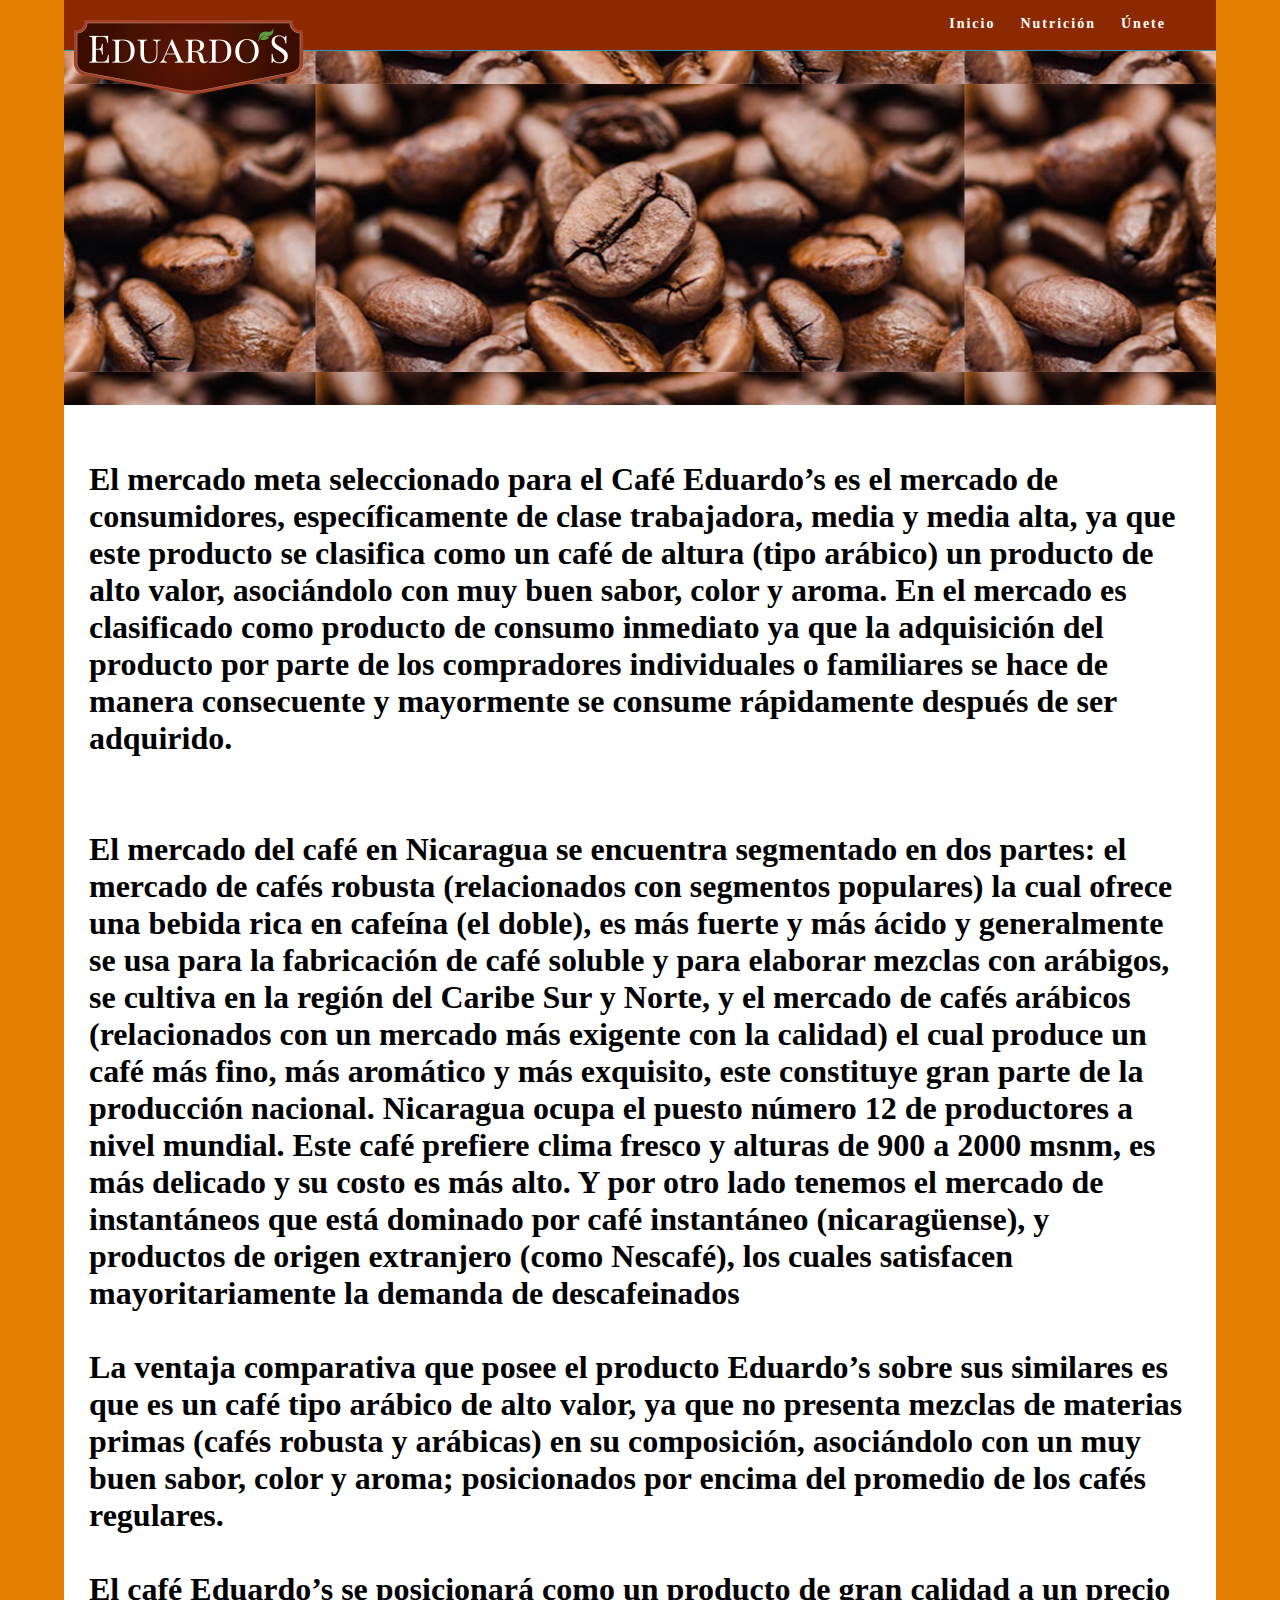
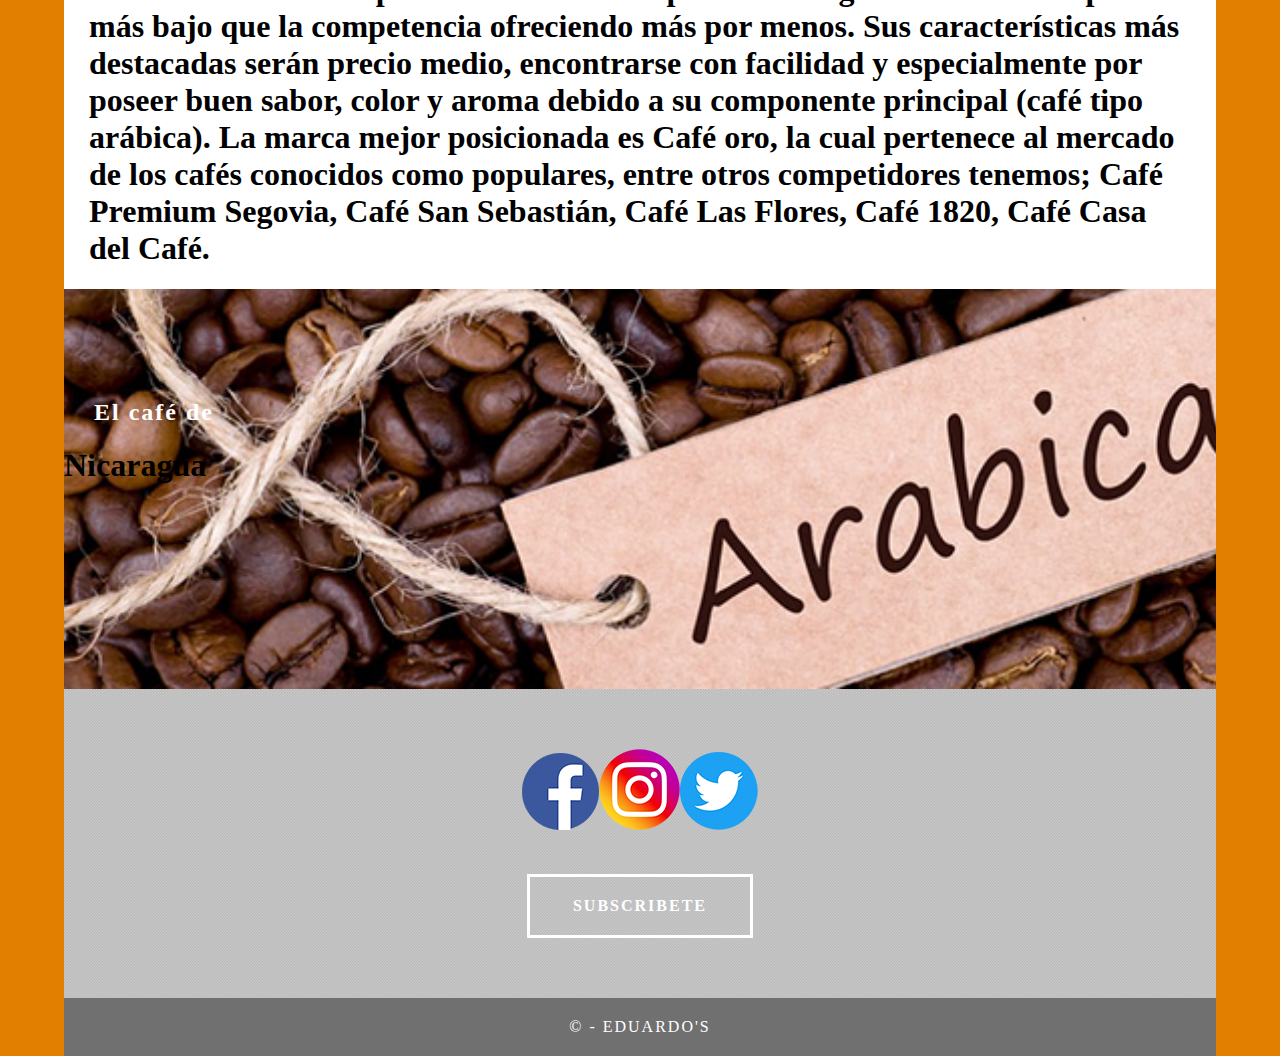
==== conocenos.html @ 237edc64 "Proyecto_Final" ====
<!doctype html>
<html lang="en-US">
<head>
<meta charset="utf-8">
<meta http-equiv="X-UA-Compatible" content="IE=edge">
<meta name="viewport" content="width=device-width, initial-scale=1">
<title>Conocenos</title>
<link href="css/conocenos.css" rel="stylesheet">
<!--The following script tag downloads a font from the Adobe Edge Web Fonts server for use within the web page. We recommend that you do not modify it.-->
<script>var __adobewebfontsappname__="dreamweaver"</script>
<script src="http://use.edgefonts.net/source-sans-pro:n2:default.js" type="text/javascript"></script>
<!-- HTML5 shim and Respond.js for IE8 support of HTML5 elements and media queries -->
<!-- WARNING: Respond.js doesn't work if you view the page via file:// -->
<!--[if lt IE 9]>
      <script src="https://oss.maxcdn.com/html5shiv/3.7.2/html5shiv.min.js"></script>
      <script src="https://oss.maxcdn.com/respond/1.4.2/respond.min.js"></script>
    <![endif]-->
</head>
<body>
<!-- Main Container -->
<div class="container"> 
  <!-- Navigation -->
  <header> <a href="">
    <img src="images/Eduardo's_Conocenos-assets/Logo_Eduardos.png" alt="logoeduardo" class="logoeduardo">
    </a>
    <nav>
      <ul>
        <li><a href="index.html">Inicio</a></li>
        <li><a href="nutricion.html">Nutrición</a></li>
        <li> <a href="unete.html">Únete</a></li>
      </ul>
    </nav>
  </header>
  <!-- Hero Section -->
  <section class="hero" id="hero">
	<br>
	  <br>
	  <br>
  </section>
  <!-- About Section -->
  <section class="about" id="about">
    <h2 class="hidden">About</h2>
    <h1>El mercado meta seleccionado para el Café Eduardo’s es el mercado de consumidores, específicamente de clase trabajadora, media y media alta, ya que este producto se clasifica como un café de altura (tipo arábico) un producto de alto valor, asociándolo con muy buen sabor, color y aroma. En el mercado es clasificado como producto de consumo inmediato ya que la adquisición del producto por parte de los compradores individuales o familiares se hace de manera consecuente y mayormente se consume rápidamente después de ser adquirido.
	  <br>
	  <br>
	  <br>
	  El mercado del café en Nicaragua se encuentra segmentado en dos partes: el mercado de cafés robusta (relacionados con segmentos populares) la cual ofrece una bebida rica en cafeína (el doble), es más fuerte y más ácido y generalmente se usa para la fabricación de café soluble y para elaborar mezclas con arábigos, se cultiva en la región del Caribe Sur y Norte, y el mercado de cafés arábicos (relacionados con un mercado más exigente con la calidad) el cual produce un café más fino, más aromático y más exquisito, este constituye gran parte de la producción nacional. Nicaragua ocupa el puesto número 12 de productores a nivel mundial. Este café prefiere clima fresco y alturas de 900 a 2000 msnm, es más delicado y su costo es más alto. Y por otro lado tenemos el mercado de instantáneos que está dominado por café instantáneo (nicaragüense), y productos de origen extranjero (como Nescafé), los cuales satisfacen mayoritariamente la demanda de descafeinados
	  <br>
	  <br>
	  La ventaja comparativa que posee el producto Eduardo’s sobre sus similares es que es un café tipo arábico de alto valor, ya que no presenta mezclas de materias primas (cafés robusta y arábicas) en su composición, asociándolo con un muy buen sabor, color y aroma; posicionados por encima del promedio de los cafés regulares.<br>
	  <br>
	  El café Eduardo’s se posicionará como un producto de gran calidad a un precio más bajo que la competencia ofreciendo más por menos. Sus características más destacadas serán precio medio, encontrarse con facilidad y especialmente por poseer buen sabor, color y aroma debido a su componente principal (café tipo arábica).

La marca mejor posicionada es Café oro, la cual pertenece al mercado de los cafés conocidos como populares, entre otros competidores tenemos; Café Premium Segovia, Café San Sebastián, Café Las Flores, Café 1820, Café Casa del Café.
</h1>
  </section>
  <!-- Stats Gallery Section -->
  
  <!-- Parallax Section -->
  <section class="banner">
	  <h2 class="parallax">El café de <br><h1>Nicaragua</h1></h2>
    <p class="parallax_description"></p>
  </section>
  <!-- More Info Section -->
  
  <!-- Footer Section -->
  <section class="footer_banner" id="contact">
    <h2 class="hidden">Footer Banner Section </h2>
    <p class="hero_header"><img src="images/Eduardo's_Conocenos-assets/facebook.png"><img src="images/Eduardo's_Conocenos-assets/instagram.png"><img src="images/Eduardo's_Conocenos-assets/twitter.png"></p>
    <div class="button">subscribete</div>
  </section>
  <!-- Copyrights Section -->
  <div class="copyright">&copy;
	  - <strong>Eduardo's</strong></div>
</div>
<!-- Main Container Ends -->
</body>
</html>
---- css/conocenos.css ----
@charset "UTF-8";
/* Body */
body {
	font-family: source-sans-pro;
	background-color:rgba(227,127,0,1.00);
	margin-top: 0px;
	margin-right: 0px;
	margin-bottom: 0px;
	margin-left: 0px;
	font-style: normal;
	font-weight: 200;
}
/* Container */
.container {
	width: 90%;
	margin-left: auto;
	margin-right: auto;
	height: 1000px;
	background-color: #FFFFFF;
}
.logoeduardo {
	float: left;
	padding-left: 10px;
	padding-top: 20px;
}
/* Navigation */
header {
	width: 100%;
	height: 5%;
	background-color:rgba(140,41,2,1.00);
	border-bottom: 1px solid #2C9AB7;
}
.logo {
	color: #fff;
	font-weight: bold;
	text-align: undefined;
	width: 10%;
	float: left;
	margin-top: 15px;
	margin-left: 25px;
	letter-spacing: 4px;
}
nav {
	float: right;
	width: 50%;
	text-align: right;
	margin-right: 25px;
}
header nav ul {
	list-style: none;
	float: right;
}
nav ul li {
	float: left;
	color: #FFFFFF;
	font-size: 14px;
	text-align: left;
	margin-right: 25px;
	letter-spacing: 2px;
	font-weight: bold;
	transition: all 0.3s linear;
}
ul li a {
	color: #FFFFFF;
	text-decoration: none;
}
ul li:hover a {
	color: #2C9AB7;
}
.hero_header {
	color: #FFFFFF;
	text-align: center;
	margin-top: 0px;
	margin-right: 0px;
	margin-bottom: 0px;
	margin-left: 0px;
	letter-spacing: 4px;
}
/* Hero Section */
.hero {
	background-color: #B3B3B3;
	background:url("../images/Eduardo's_Conocenos-assets/arabica2.png");
	background-position: center;
	background-position: fixed;
	padding-top: 150px;
	padding-bottom: 150px;
}
.light {
	font-weight: bold;
	color: #717070;
}
.tagline {
	text-align: center;
	color: #FFFFFF;
	margin-top: 4px;
	font-weight: lighter;
	text-transform: uppercase;
	letter-spacing: 1px;
}
/* About Section */
.text_column {
	width: 29%;
	text-align: justify;
	font-weight: lighter;
	line-height: 25px;
	float: left;
	padding-left: 20px;
	padding-right: 20px;
	color: #A3A3A3;
}
.about {
	padding-left: 25px;
	padding-right: 25px;
	padding-top: 35px;
	display: inline-block;
	background-color: #FFFFFF;
	margin-top: 0px;
}
/* Stats Gallery */
.stats {
	color: #717070;
	margin-bottom: 5px;
}
.gallery {
	clear: both;
	display: inline-block;
	width: 100%;
	background-color: #FFFFFF;
	/* [disabled]min-width: 400px;
*/
	padding-bottom: 35px;
	padding-top: 0px;
	margin-top: -5px;
	margin-bottom: 0px;
}
.thumbnail {
	width: 25%;
	text-align: center;
	float: left;
	margin-top: 35px;
}
.gallery .thumbnail h4 {
	margin-top: 5px;
	margin-right: 5px;
	margin-bottom: 5px;
	margin-left: 5px;
	color: #52BAD5;
}
.gallery .thumbnail p {
	margin-top: 0px;
	margin-right: 0px;
	margin-bottom: 0px;
	margin-left: 0px;
	color: #A3A3A3;
}
/* Parallax Section */
.banner {
	background-color: #2D9AB7;
	background-image:url("../images/Eduardo's_Conocenos-assets/Arabica.png");
	height: 400px;
	background-attachment: fixed left;
	background-size: cover;
	background-repeat: no-repeat;
}
.parallax {
	color: #FFFFFF;
	text-align: left;
	padding-left: 30px;
	padding-top: 110px;
	letter-spacing: 2px;
	margin-top: 0px;
}
.parallax_description {
	color: #FFFFFF;
	text-align: right;
	padding-right: 100px;
	width: 30%;
	float: right;
	font-weight: lighter;
	line-height: 23px;
	margin-top: 0px;
	margin-right: 0px;
	margin-bottom: 0px;
	margin-left: 0px;
}
/* More info */
footer {
	background-color: #FFFFFF;
	padding-bottom: 35px;
}
.footer_column {
	width: 50%;
	text-align: center;
	padding-top: 30px;
	float: left;
}
footer .footer_column h3 {
	color: #B3B3B3;
	text-align: center;
}
footer .footer_column p {
	color: #717070;
	background-color: #FFFFFF;
}
.cards {
	width: 100%;
	height: auto;
	max-width: 400px;
	max-height: 200px;
}
footer .footer_column p {
	padding-left: 30px;
	padding-right: 30px;
	text-align: justify;
	line-height: 25px;
	font-weight: lighter;
	margin-left: 20px;
	margin-right: 20px;
}
.button {
	width: 200px;
	margin-top: 40px;
	margin-right: auto;
	margin-bottom: auto;
	margin-left: auto;
	padding-top: 20px;
	padding-right: 10px;
	padding-bottom: 20px;
	padding-left: 10px;
	text-align: center;
	vertical-align: middle;
	border-radius: 0px;
	text-transform: uppercase;
	font-weight: bold;
	letter-spacing: 2px;
	border: 3px solid #FFFFFF;
	color: #FFFFFF;
	transition: all 0.3s linear;
}
.button:hover {
	background-color: #FEFEFE;
	color: #C4C4C4;
	cursor: pointer;
}
.copyright {
	text-align: center;
	padding-top: 20px;
	padding-bottom: 20px;
	background-color: #717070;
	color: #FFFFFF;
	text-transform: uppercase;
	font-weight: lighter;
	letter-spacing: 2px;
	border-top-width: 2px;
}
.footer_banner {
	background-color: #B3B3B3;
	padding-top: 60px;
	padding-bottom: 60PX;
	margin-bottom: 0px;
	background-image: url(../images/pattern.png);
	background-repeat: repeat;
}
footer {
	display: inline-block;
}
.hidden {
	display: none;
}

/* Mobile */
@media (max-width: 320px) {
.logo {
	width: 100%;
	text-align: center;
	margin-top: 13px;
	margin-right: 0px;
	margin-bottom: 0px;
	margin-left: 0px;
}
.container header nav {
	margin-top: 0px;
	margin-right: 0px;
	margin-bottom: 0px;
	margin-left: 0px;
	width: 100%;
	float: none;
	display: none;
}
header nav ul {
}
nav ul li {
	margin-top: 0px;
	margin-right: 0px;
	margin-bottom: 0px;
	margin-left: 0px;
	width: 100%;
	text-align: center;
}
.text_column {
	width: 100%;
	text-align: justify;
	padding-top: 0px;
	padding-right: 0px;
	padding-bottom: 0px;
	padding-left: 0px;
}
.thumbnail {
	width: 100%;
}
.footer_column {
	width: 100%;
	margin-top: 0px;
}
.parallax {
	text-align: center;
	margin-top: 0px;
	margin-right: 0px;
	margin-bottom: 0px;
	margin-left: 0px;
	padding-top: 40%;
	padding-right: 0px;
	padding-bottom: 0px;
	padding-left: 0px;
	width: 100%;
	font-size: 18px;
}
.parallax_description {
	padding-top: 0px;
	padding-right: 0px;
	padding-bottom: 0px;
	padding-left: 0px;
	width: 90%;
	margin-top: 25px;
	margin-right: 0px;
	margin-bottom: 0px;
	margin-left: 12px;
	float: none;
	text-align: center;
}
.banner {
	background-color: #2D9AB7;
	background-image: none;
}
.tagline {
	margin-top: 20px;
	line-height: 22px;
}
.hero_header {
	padding-left: 10px;
	padding-right: 10px;
	line-height: 22px;
	text-align: center;
}
}

/* Small Tablets */
@media (min-width: 321px)and (max-width: 767px) {
.logo {
	width: 100%;
	text-align: center;
	margin-top: 13px;
	margin-right: 0px;
	margin-bottom: 0px;
	margin-left: 0px;
	color: #043745;
}
.container header nav {
	margin-top: 0px;
	margin-right: 0px;
	margin-bottom: 0px;
	margin-left: 0px;
	width: 100%;
	float: none;
	overflow: auto;
	display: inline-block;
	background: #52bad5;
}
header nav ul {
	padding: 0px;
	float: none;
}
nav ul li {
	margin-top: 0px;
	margin-right: 0px;
	margin-bottom: 0px;
	margin-left: 0px;
	width: 100%;
	text-align: center;
	padding-top: 8px;
	padding-bottom: 8px;
}
.text_column {
	width: 100%;
	text-align: left;
	padding-top: 0px;
	padding-right: 0px;
	padding-bottom: 0px;
	padding-left: 0px;
}
.thumbnail {
	width: 100%;
}
.footer_column {
	width: 100%;
	margin-top: 0px;
}
.parallax {
	text-align: center;
	margin-top: 0px;
	margin-right: 0px;
	margin-bottom: 0px;
	margin-left: 0px;
	padding-top: 40%;
	padding-right: 0px;
	padding-bottom: 0px;
	padding-left: 0px;
	width: 100%;
	font-size: 18px;
}
.parallax_description {
	padding-top: 0px;
	padding-right: 0px;
	padding-bottom: 0px;
	padding-left: 0px;
	margin-top: 30%;
	margin-right: 0px;
	margin-bottom: 0px;
	margin-left: 0px;
	float: none;
	width: 100%;
	text-align: center;
}
.thumbnail {
	width: 50%;
}
.parallax {
	margin-top: 0px;
	margin-right: 0px;
	margin-bottom: 0px;
	margin-left: 0px;
	padding-right: 0px;
	padding-bottom: 0px;
	padding-left: 0px;
	padding-top: 20%;
}
.parallax_description {
	margin-top: 0px;
	margin-right: 0px;
	margin-bottom: 0px;
	margin-left: 0px;
	width: 100%;
	padding-top: 30px;
}
.banner {
	padding-left: 20px;
	padding-right: 20px;
}
.footer_column {
	width: 100%;
}
}

/* Small Desktops */
@media (min-width: 768px) and (max-width: 1096px) {
.text_column {
	width: 100%;
}
.thumbnail {
	width: 50%;
}
.text_column {
	width: 100%;
	margin-top: 0px;
	margin-right: 0px;
	margin-bottom: 0px;
	margin-left: 0px;
	padding-top: 0px;
	padding-right: 0px;
	padding-bottom: 0px;
	padding-left: 0px;
}
.banner {
	margin-top: 0px;
	padding-top: 0px;
}
}
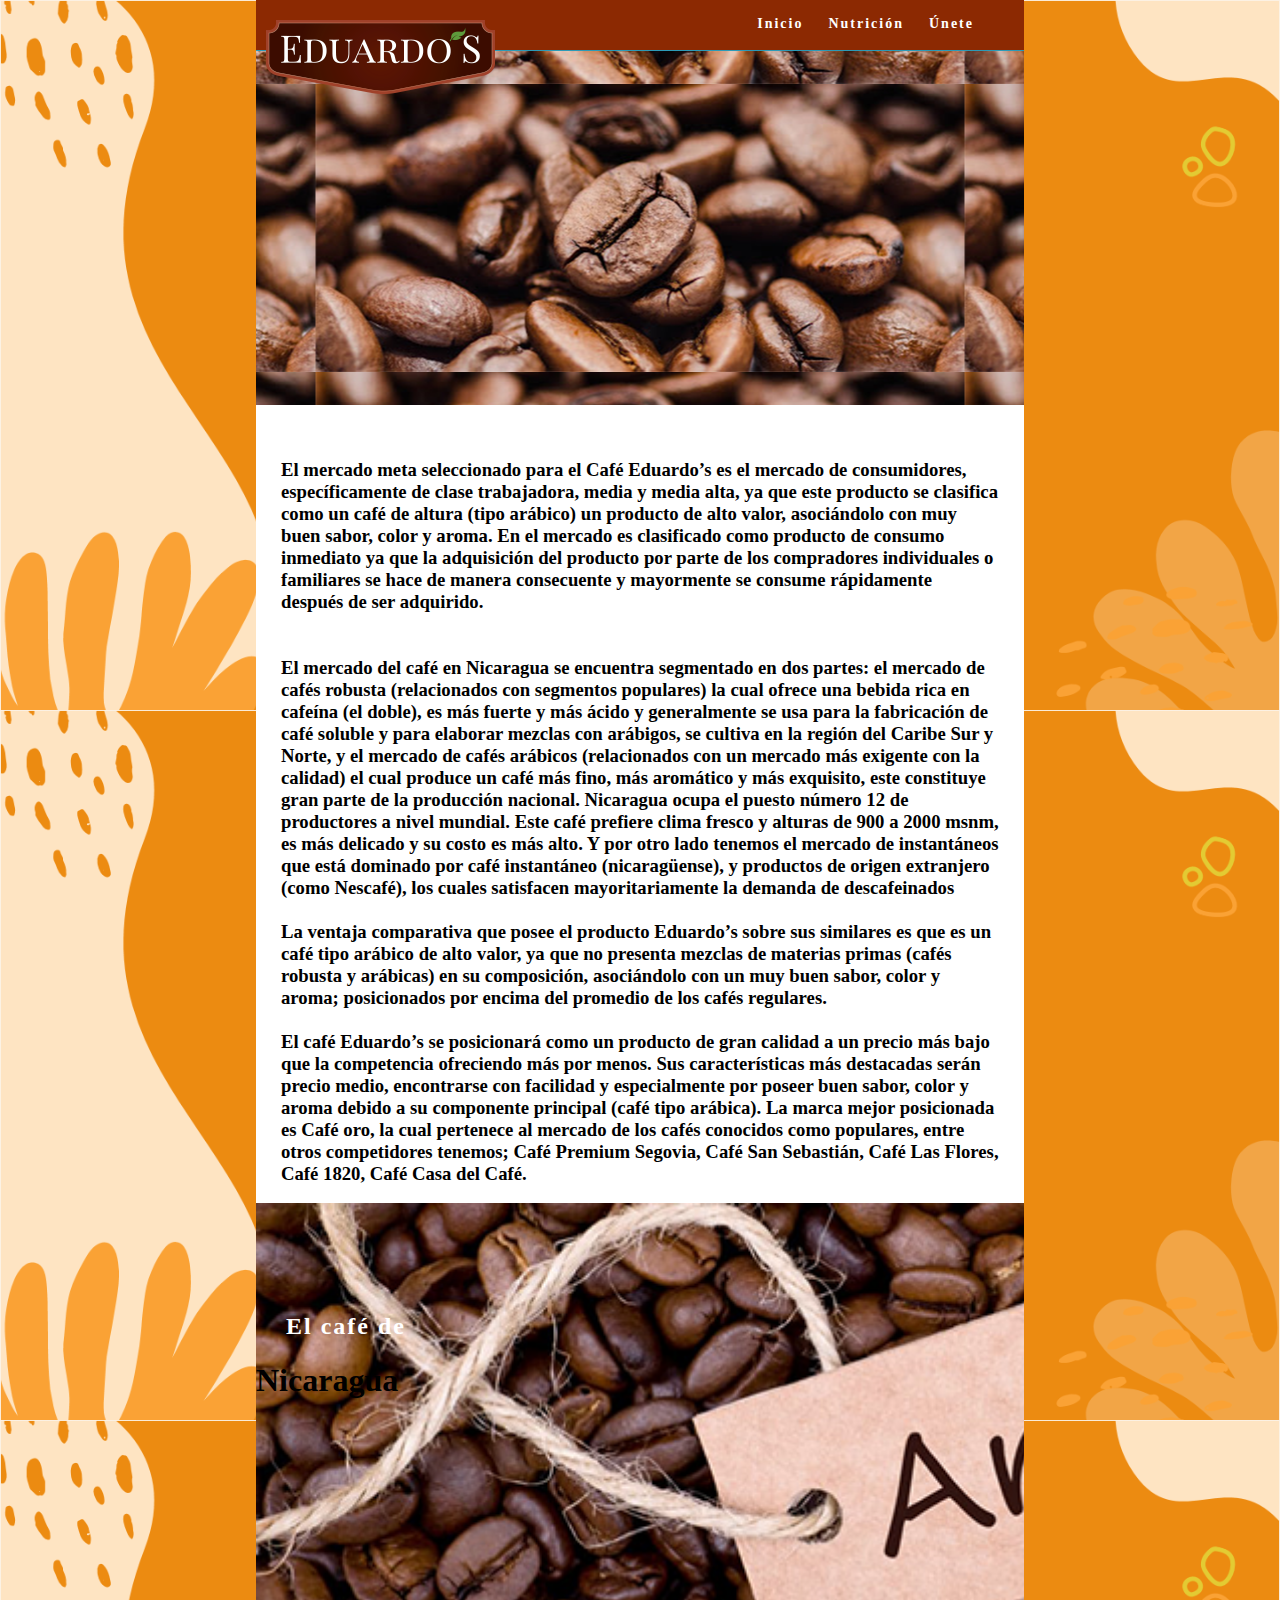
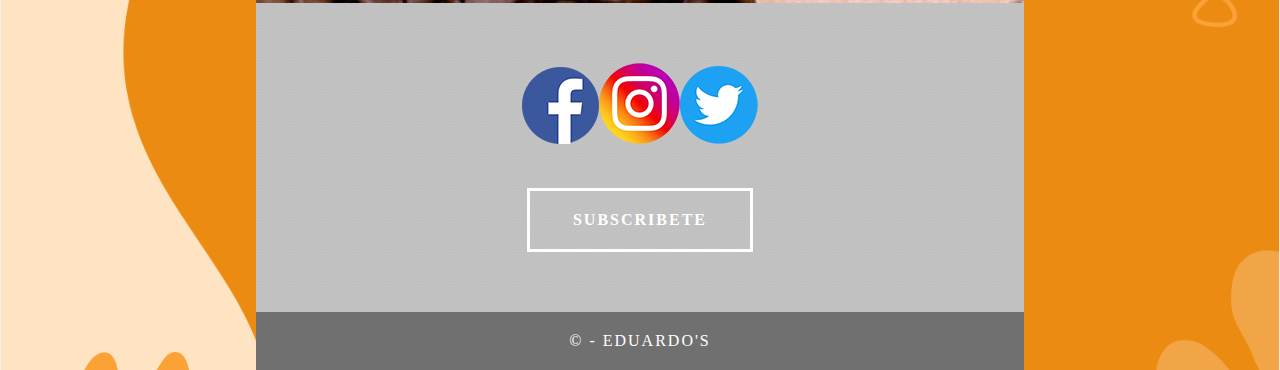
==== commit 414d765c: "5" ====
--- a/conocenos.html
+++ b/conocenos.html
@@ -40,7 +40,7 @@
   <!-- About Section -->
   <section class="about" id="about">
     <h2 class="hidden">About</h2>
-    <h1>El mercado meta seleccionado para el Café Eduardo’s es el mercado de consumidores, específicamente de clase trabajadora, media y media alta, ya que este producto se clasifica como un café de altura (tipo arábico) un producto de alto valor, asociándolo con muy buen sabor, color y aroma. En el mercado es clasificado como producto de consumo inmediato ya que la adquisición del producto por parte de los compradores individuales o familiares se hace de manera consecuente y mayormente se consume rápidamente después de ser adquirido.
+    <h3>El mercado meta seleccionado para el Café Eduardo’s es el mercado de consumidores, específicamente de clase trabajadora, media y media alta, ya que este producto se clasifica como un café de altura (tipo arábico) un producto de alto valor, asociándolo con muy buen sabor, color y aroma. En el mercado es clasificado como producto de consumo inmediato ya que la adquisición del producto por parte de los compradores individuales o familiares se hace de manera consecuente y mayormente se consume rápidamente después de ser adquirido.
 	  <br>
 	  <br>
 	  <br>
@@ -52,7 +52,7 @@
 	  El café Eduardo’s se posicionará como un producto de gran calidad a un precio más bajo que la competencia ofreciendo más por menos. Sus características más destacadas serán precio medio, encontrarse con facilidad y especialmente por poseer buen sabor, color y aroma debido a su componente principal (café tipo arábica).
 
 La marca mejor posicionada es Café oro, la cual pertenece al mercado de los cafés conocidos como populares, entre otros competidores tenemos; Café Premium Segovia, Café San Sebastián, Café Las Flores, Café 1820, Café Casa del Café.
-</h1>
+</h3>
   </section>
   <!-- Stats Gallery Section -->
   
--- a/css/conocenos.css
+++ b/css/conocenos.css
@@ -9,14 +9,18 @@
 	margin-left: 0px;
 	font-style: normal;
 	font-weight: 200;
+	background-image: url("../images/Anotación 2020-05-21 153255.png");
+	background-repeat: round;
+	background-blend-mode: screen;
 }
 /* Container */
 .container {
-	width: 90%;
+	width: 60%;
 	margin-left: auto;
 	margin-right: auto;
 	height: 1000px;
 	background-color: #FFFFFF;
+	font-family: "source-sans-pro";
 }
 .logoeduardo {
 	float: left;
@@ -45,6 +49,7 @@
 	width: 50%;
 	text-align: right;
 	margin-right: 25px;
+	font-family: "source-sans-pro";
 }
 header nav ul {
 	list-style: none;
@@ -115,6 +120,7 @@
 	display: inline-block;
 	background-color: #FFFFFF;
 	margin-top: 0px;
+	font-family: "source-sans-pro";
 }
 /* Stats Gallery */
 .stats {
